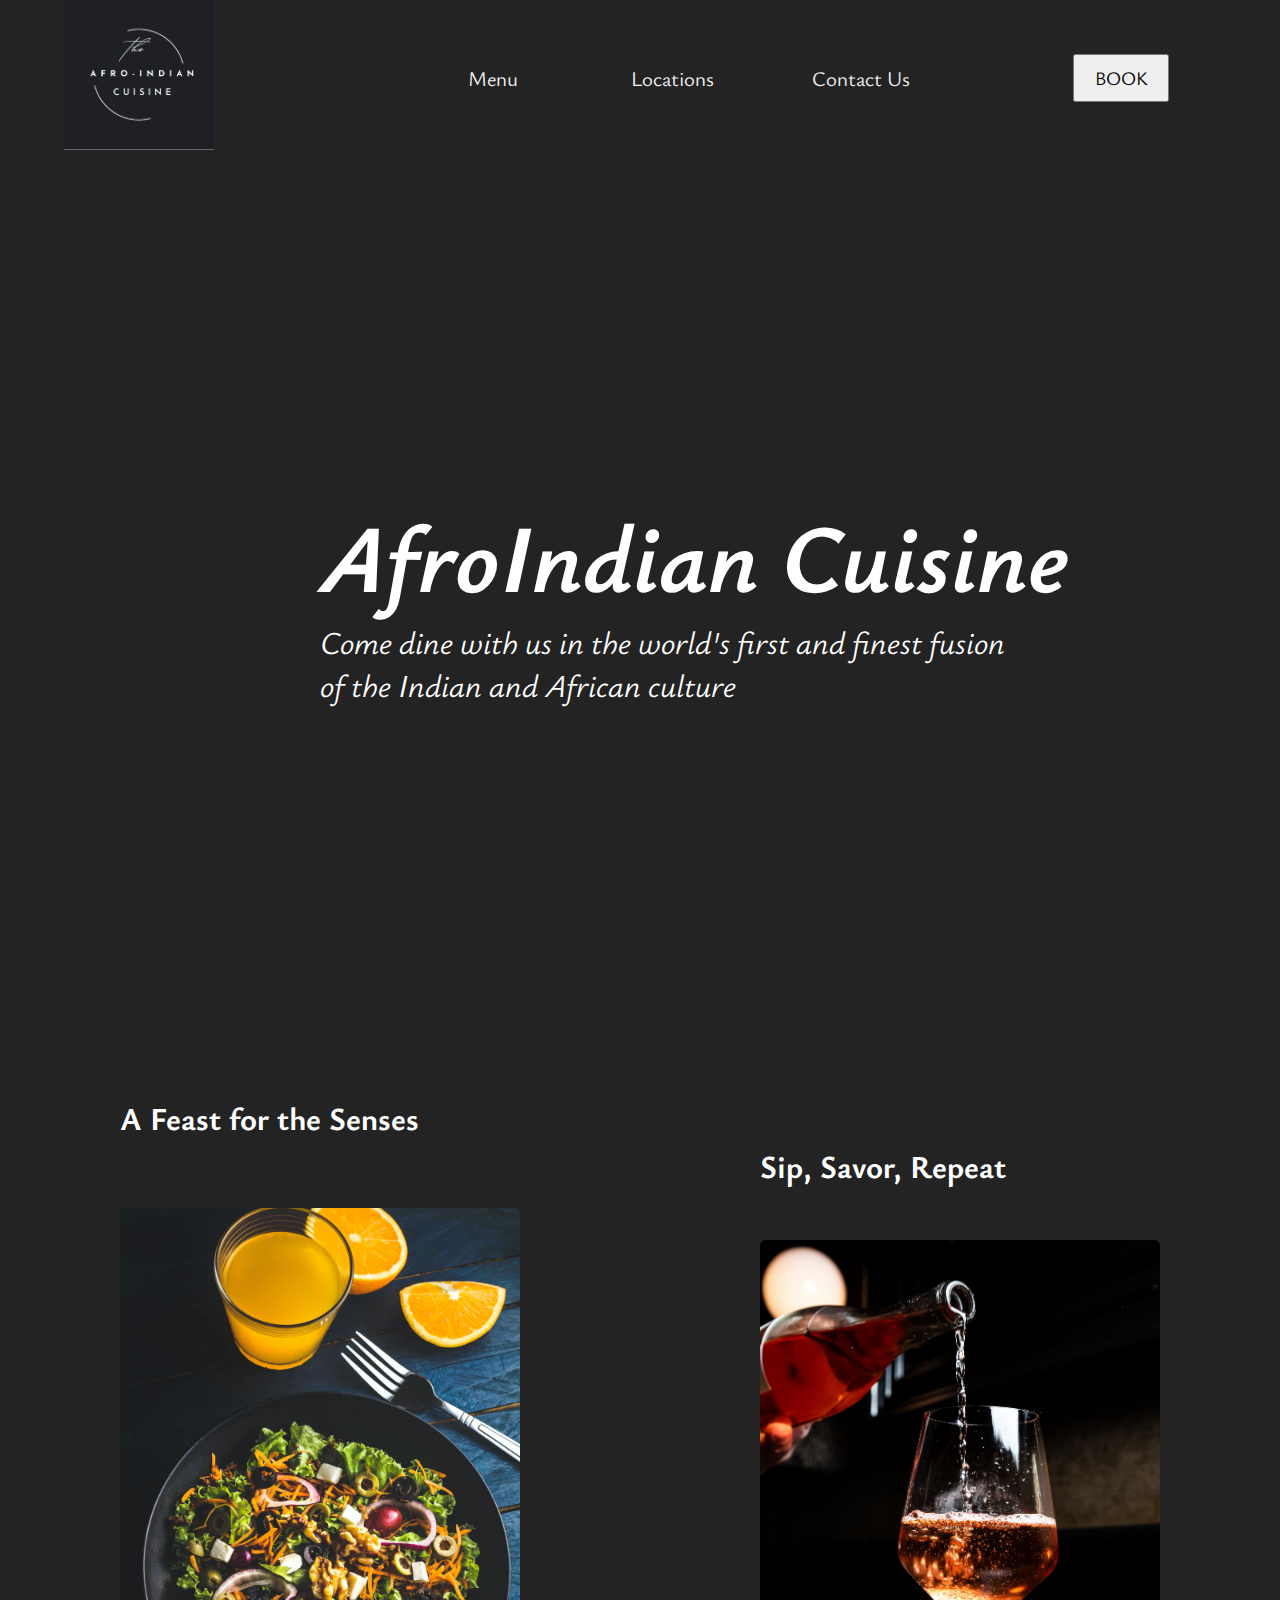
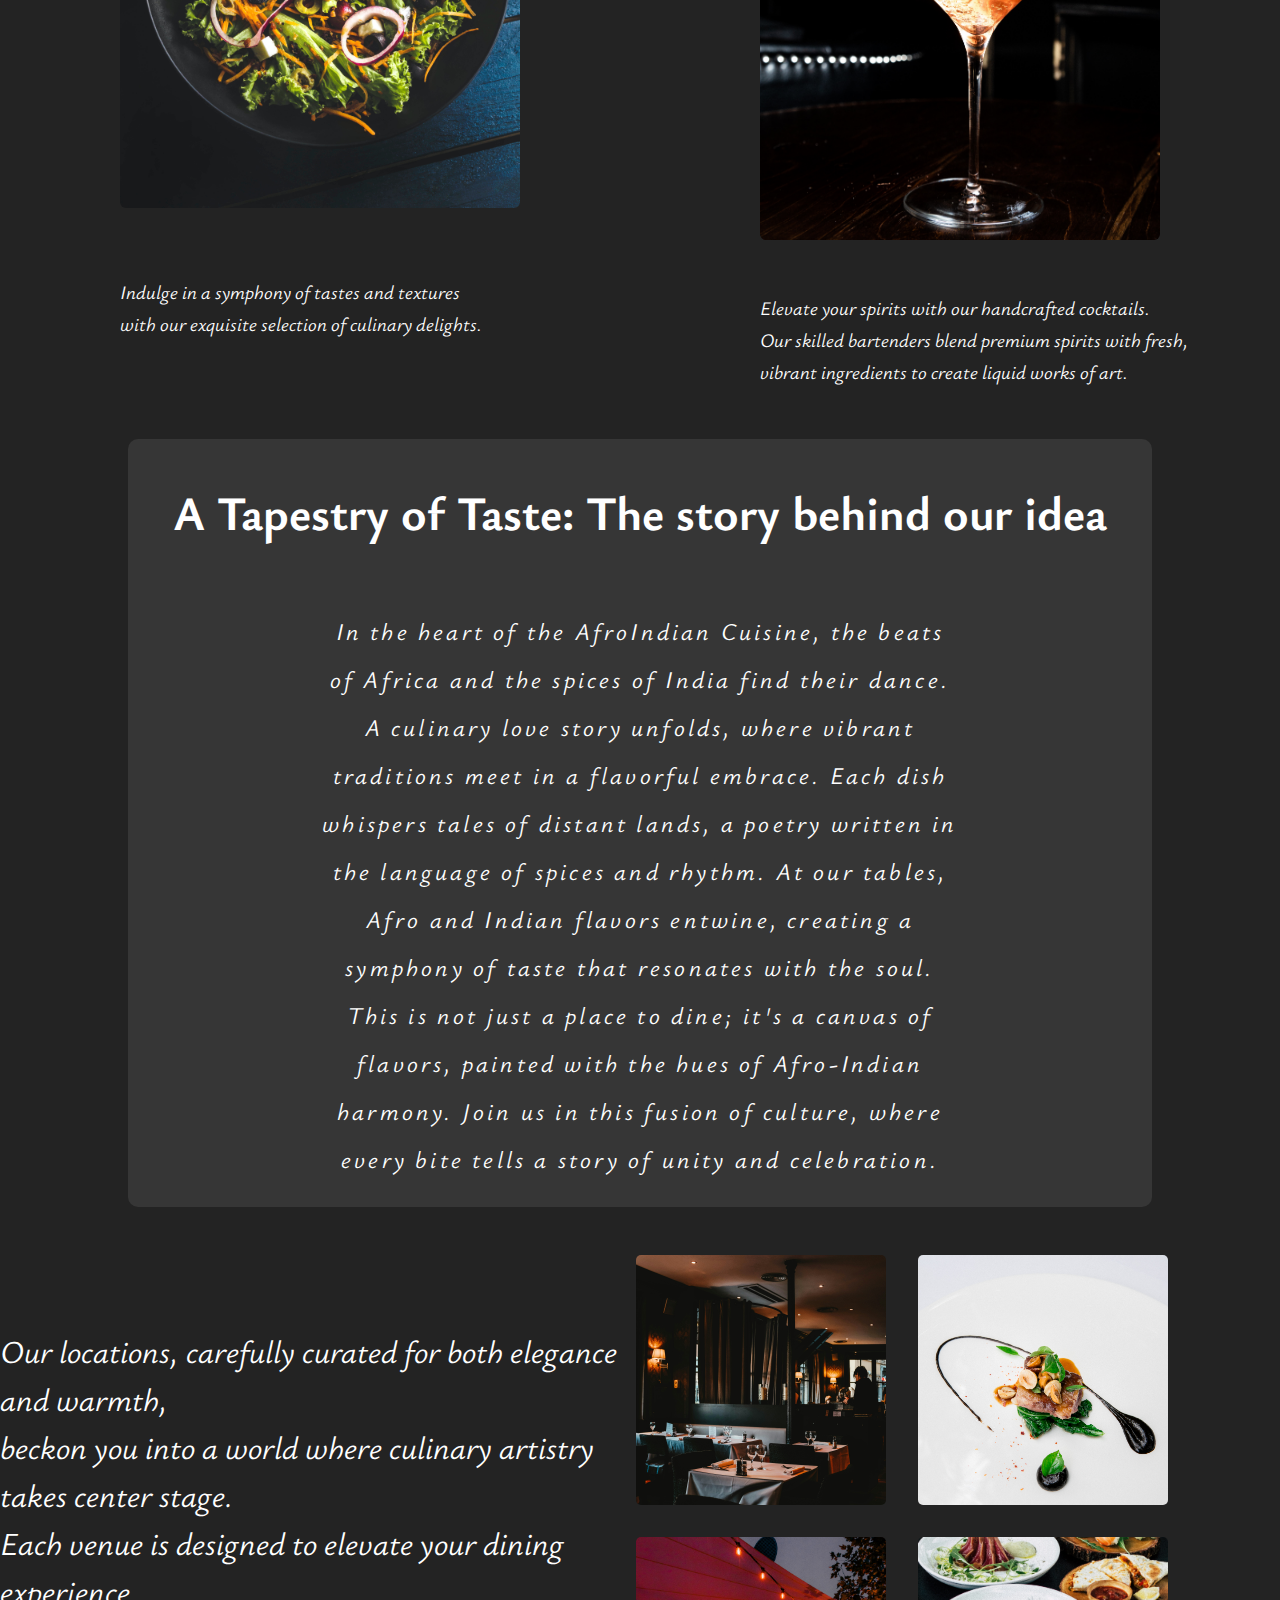
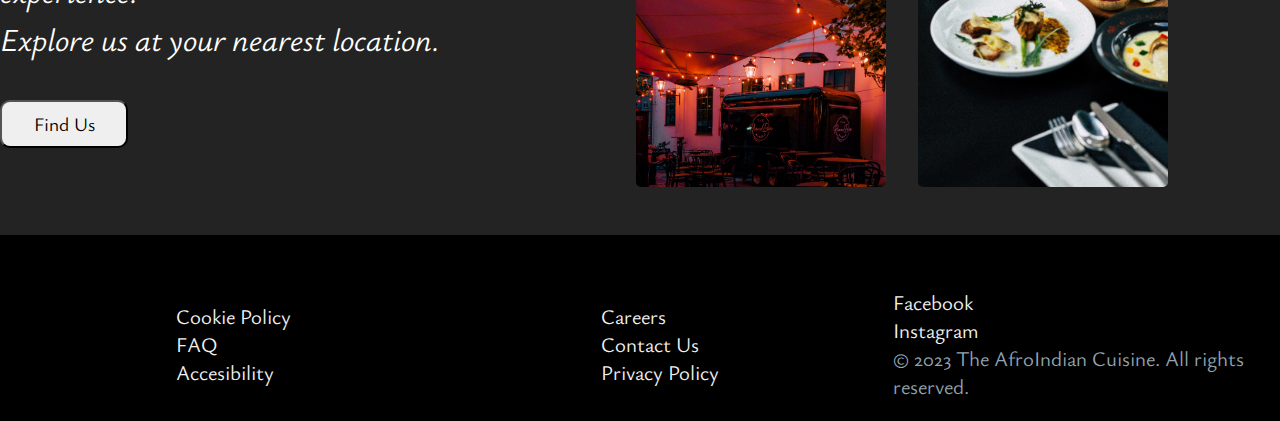
==== index.html @ 52539460 "resize spotlight & story" ====
<!DOCTYPE html>
<html lang="en">
<head>
    <meta charset="UTF-8">
    <meta name="viewport" content="width=device-width, initial-scale=1.0">
    <title>AfroIndian</title>
    <link rel="stylesheet" href="styles.css">
</head>
<body>
    <header>
        <div class="logoContainer">
            <img src="assets/logo.png" alt="logo" id="logo">
        </div>
        <div class="nav">
            <a href="">Menu</a>
            <a href="">Locations</a>
            <a href="">Contact Us</a>
        </div>
        <button id="book">BOOK</button>
    </header>
    <main>

        <div id="spotlight">
            <h1>AfroIndian Cuisine</h1>
            <p>Come dine with us in the world's first and finest fusion <span>of the Indian and African culture</span></p>
        
        </div>

        <div id="foodInfo">
            <div class="food">
                <h1>A Feast for the Senses</h1>
                <img src="/assets/food.jpg" alt="image of food" class="foodInfoImg">
                <p>Indulge in a symphony of tastes and textures 
                    <span>with our exquisite selection of culinary delights.</span></p>
            </div>
            <div class="drinks">
                <h1>Sip, Savor, Repeat</h1>
                <img src="assets/drink.jpg" alt="image of drink" class="foodInfoImg">
                <p>Elevate your spirits with our handcrafted cocktails. 
                   <span>Our skilled bartenders blend premium spirits with fresh, </span>
                   <span>vibrant ingredients to create liquid works of art.</span>
                </p>
            </div>
        </div>
        
        <div id="story">
            <h2>A Tapestry of Taste: The story behind our idea</h2>
            <p>In the heart of the AfroIndian Cuisine, the beats of Africa and the spices of India find their dance. 
                A culinary love story unfolds, where vibrant traditions meet in a flavorful embrace.
                Each dish whispers tales of distant lands, a poetry written in the language of spices and rhythm. 
                At our tables, Afro and Indian flavors entwine, creating a symphony of taste that resonates with the soul.
                This is not just a place to dine; it's a canvas of flavors, painted with the hues of Afro-Indian harmony.
                Join us in this fusion of culture, where every bite tells a story of unity and celebration.
            </p>
        </div>

        <div id="locationInfo">
           <div class="locationText">
                <p>
                Our locations, carefully curated for both elegance and warmth, 
               <span>beckon you into a world where culinary artistry takes center stage. </span> 
               <span> Each venue is designed to elevate your dining experience.</span>  
               <span>Explore us at your nearest location.</span>  
                </p>
                <button>Find Us</button>
           </div>
           <div class="locationImages">
                <img src="assets/adrien-olichon-ZgREXhl8ER0-unsplash.jpg" alt="">
                <img src="assets/delightin-dee-gVvSNWuw6kQ-unsplash.jpg" alt="">
                <img src="assets/marta-zwierzchoniewska-lx7S5QHvNkg-unsplash.jpg" alt="">
                <img src="assets/mgg-vitchakorn-DDn9I5V1ubE-unsplash.jpg" alt="">
            </div>
        </div>
    </main>
    <footer>
        <div class="footerLeft">
            <ul>
                <li><a href="#cookie">Cookie Policy</a></li>
                <li><a href="#faq">FAQ</a></li>
                <li><a href="#accessibility">Accesibility</a></li>
            </ul>
        </div>
        <div class="footerMiddle">
            <ul>
                <li><a href="#careers">Careers</a></li>
                <li><a href="#contact">Contact Us</a></li>
                <li><a href="#privacy">Privacy Policy</a></li>
                
            </ul>
        </div>
        <div class="footerRight">
            <ul>
                <li><a href="#facebook">Facebook</a></li>
                <li><a href="#instagram">Instagram</a></li>
                <li>&copy; 2023 The AfroIndian Cuisine. All rights reserved.</li>
            </ul>
        </div>
    </footer>
</body>
</html>
---- styles.css ----
/* fonts */
@import url('https://fonts.googleapis.com/css2?family=Ubuntu&display=swap');
@import url('https://fonts.googleapis.com/css2?family=Ysabeau&display=swap');

/* General CSS */

body{
    margin: 0;
    padding: 0;
    background-color: #232323;
    font-family: 'Ysabeau', sans-serif;
    color: white;
    display: grid;
}

a{
    text-decoration: none;
    font-family: 'Ysabeau', sans-serif;
    font-size: 1.3rem;
    color: #f2f2f2;
}
a:hover{
    text-decoration: underline;
    text-decoration-color: palevioletred;
    transition-duration: 1s;
}

button{
    font-family: 'Ysabeau', sans-serif;
    font-size: 1.2rem;
    cursor: pointer;
}

p>span{
    display: block;
}
li{
    list-style-type: none;
}
/* Header */

header{
    display: grid;
    grid-template-columns: 1fr 2fr 1fr ;
    gap: 5px;
}
.logoContainer{
    margin-left: 4rem;
}
#logo{
    max-width: 150px;
}
.nav{
    display: grid;
    grid-template-columns: 1fr 1fr 1fr;
    justify-items: flex-end;
    align-items: center;
    margin-right: 3rem;
}
#book{
    height: 3rem;
    width: 6rem;
    justify-self: center;
    align-self: center;
}

/* ---- Main ---- */

main{
    display: grid;
}

#spotlight{
    background-image: url(assets/Untitled\ design.png);
    margin: 1rem 10rem 1rem 10rem;
    border-radius: 15px;
    background-size: cover;
    background-position: center center;
    background-repeat: no repeat;
    color: white;
    display: grid;
    font-style: italic;
}
#spotlight>*{
    margin: 20rem 0 0 10rem;
    padding: 0;
    font-size: 6rem;
}
#spotlight>p{
    margin-top: 0;
    margin-bottom: 20rem;
    font-size: 2rem;
}

/* Food-Info Section */

#foodInfo{
    display: grid;
    grid-template-columns: 1fr 1fr;
    gap: 15rem;
}

.foodInfoImg{
    object-fit: cover;
    max-width: 25rem;
    border-radius: 6px;
}

.food>p,.drinks>p{
    line-height: 2rem;
    font-size: 1.2rem;
    font-style: italic;
}
.food{
    display: grid;
    justify-content: flex-end;
    margin-top: 2rem;
    
}

.drinks {
    display: grid;
    margin-top: 5rem;
    gap: 2rem;
}

/* Story Section */

#story{
    display: grid;
    justify-items: center;
    background-color: #363636;
    width: 80vw;
    place-self: center;
    border-radius: 10px;
    margin: 2rem 0 2rem 0;
}
#story>h2{
    font-size: 3rem;
}
#story>p{
    font-size: 1.5rem;
    line-height: 3rem;
    text-align: center;
    padding: 0 12rem 0 12rem;
    letter-spacing: 0.2rem;
    font-style: italic;
}

/* Location Info */

#locationInfo{
    display: grid;
    grid-template-columns: 3fr 1fr;
    justify-items: center;
    align-items: center;
    gap: 1rem;
    font-style: italic;
    padding: 1rem 0 3rem 0;
}

.locationText{
    font-size: 2rem;
    line-height: 3rem;
}

.locationText>button{
    height: 3rem;
    width: 8rem;
    border-radius: 10px;
}

.locationImages{
    display: grid;
    grid-template-columns: 1fr 1fr;
    grid-template-rows: 1fr 1fr;
    gap: 2rem;
    padding-right: 7rem;

}
.locationImages>img{
    object-fit: cover;
    width: 250px;
    height: 250px;
    border-radius: 5px;
}
/* Footer */

footer{
    display: grid;
    grid-template-columns: 1fr 1fr 1fr;
    align-items: center;
    justify-items: center;
    background-color: black;
    padding-top: 2rem;
    font-size: 1.3rem;
    color: #92A4B1;
}
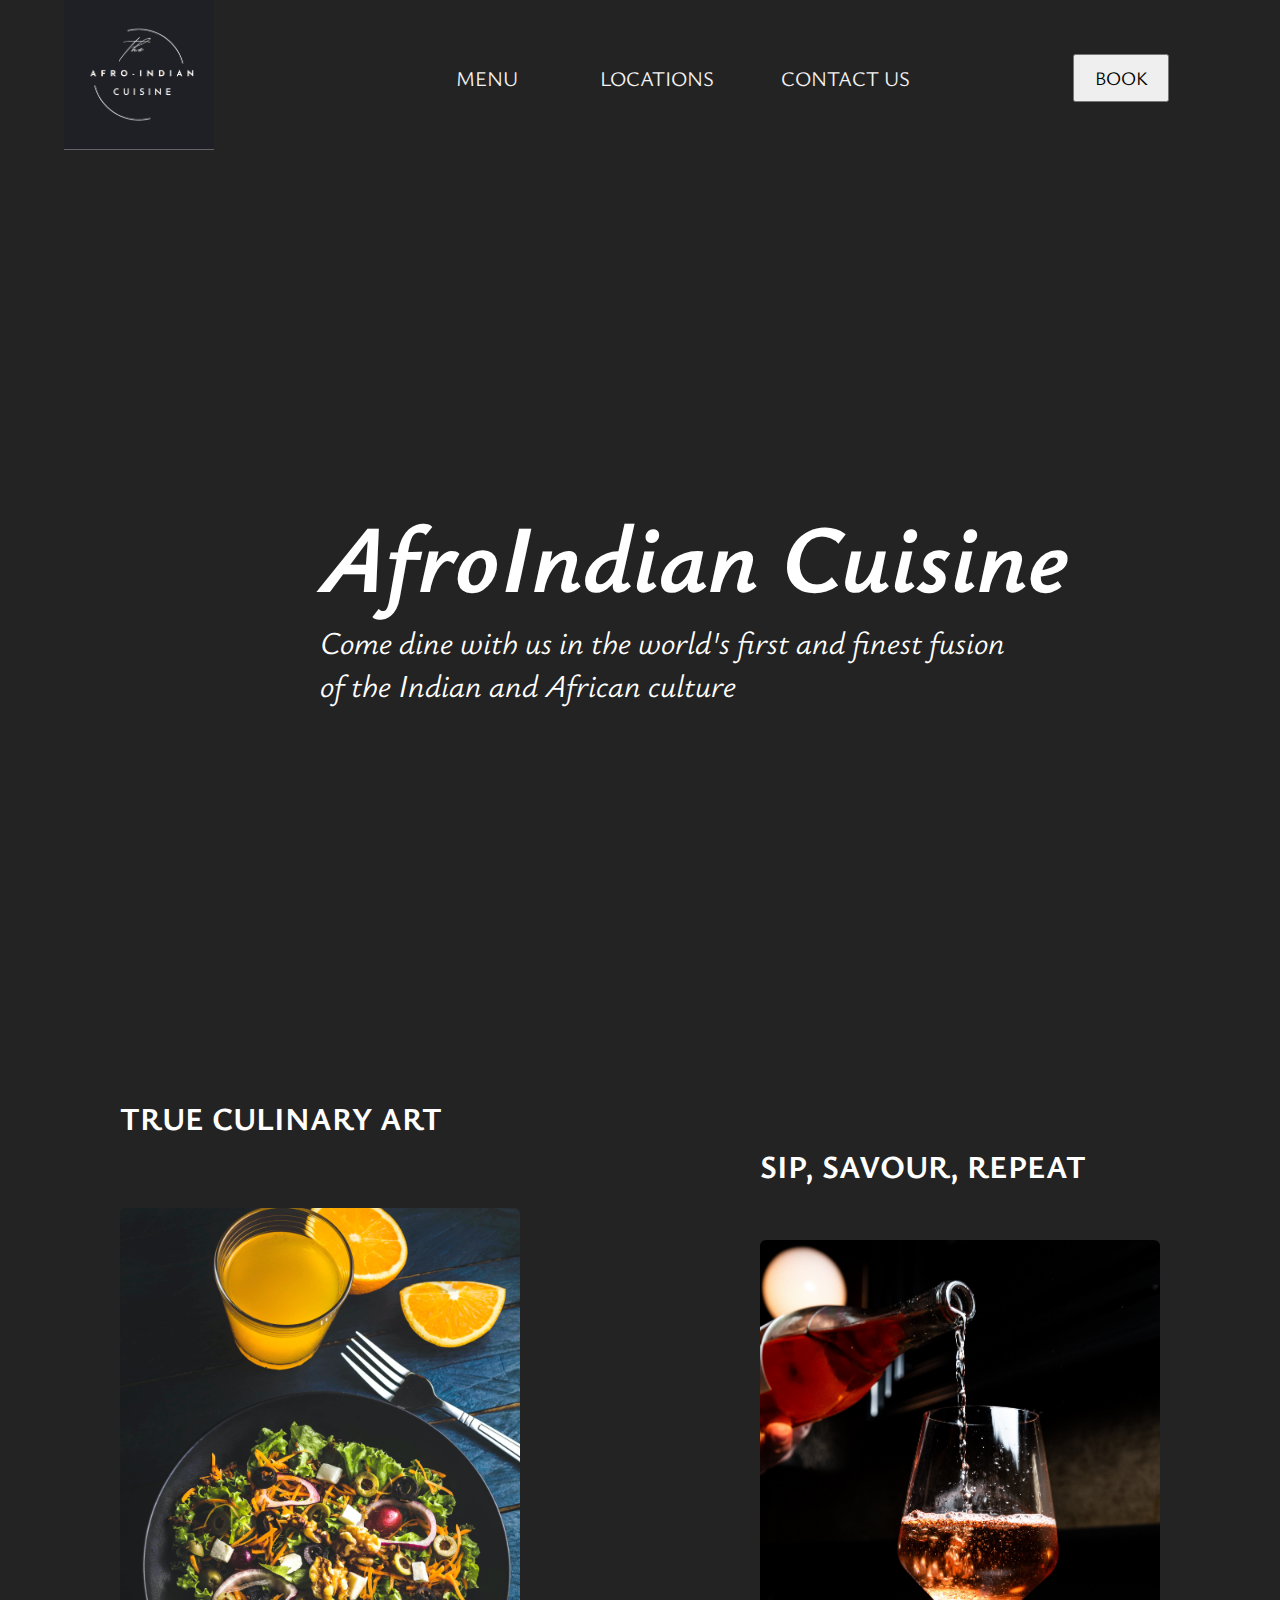
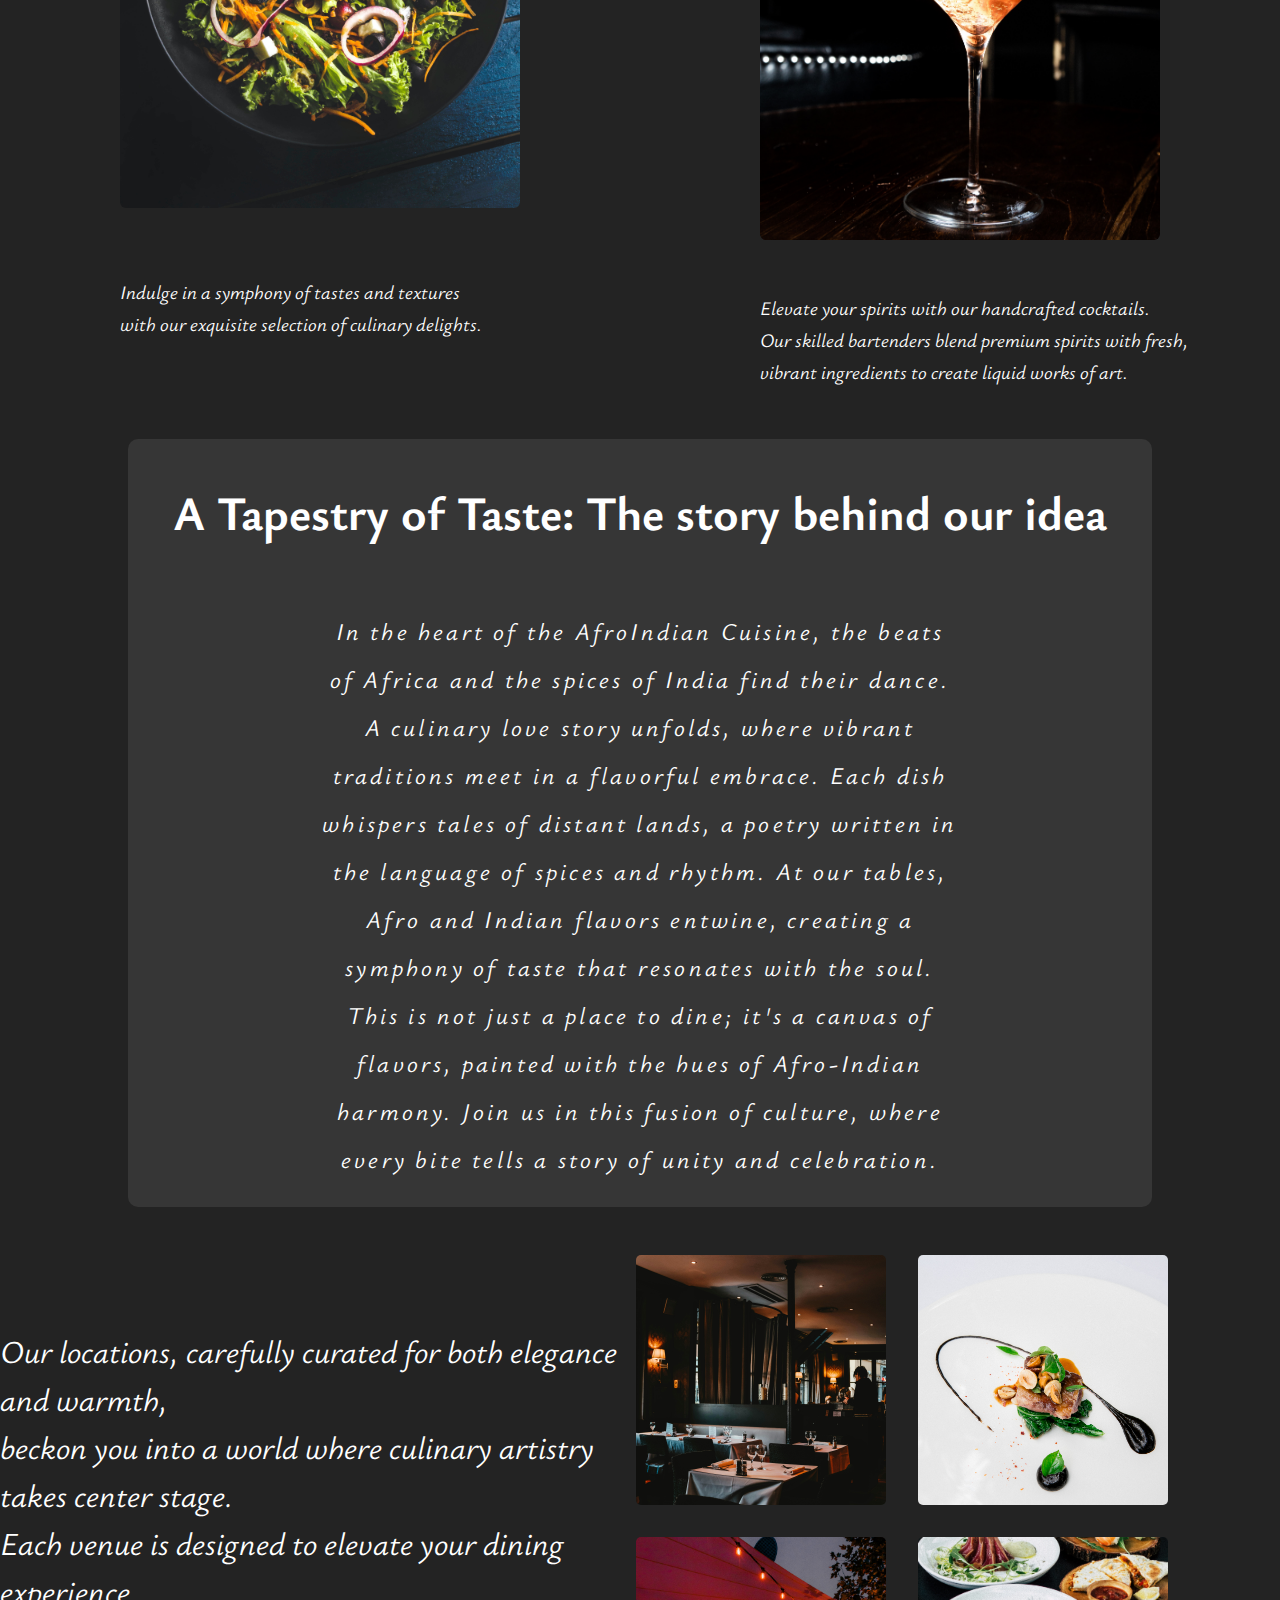
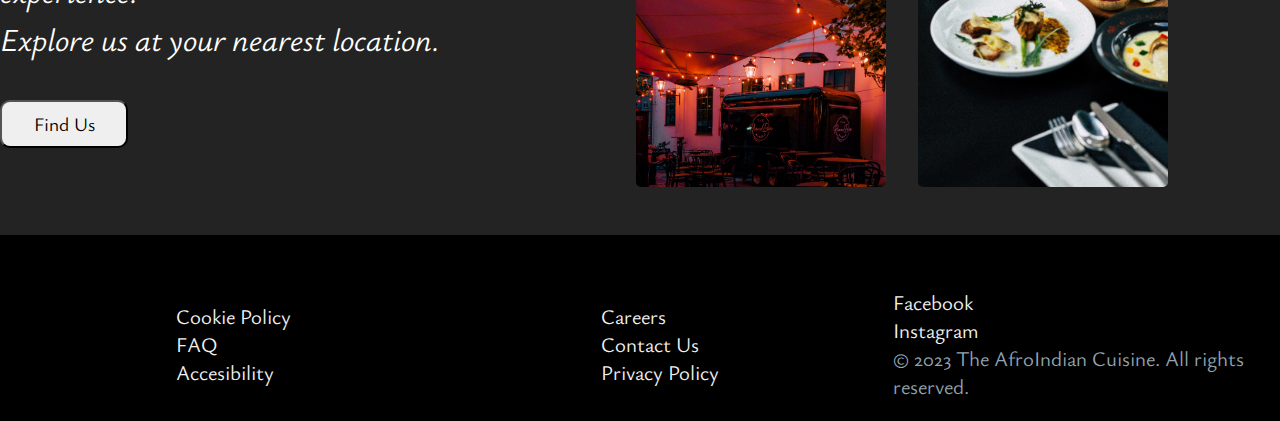
==== commit 1cff172d: "add hover effects on btn" ====
--- a/index.html
+++ b/index.html
@@ -5,6 +5,7 @@
     <meta name="viewport" content="width=device-width, initial-scale=1.0">
     <title>AfroIndian</title>
     <link rel="stylesheet" href="styles.css">
+    <script src="main.js" defer></script>
 </head>
 <body>
     <header>
@@ -12,9 +13,9 @@
             <img src="assets/logo.png" alt="logo" id="logo">
         </div>
         <div class="nav">
-            <a href="">Menu</a>
-            <a href="">Locations</a>
-            <a href="">Contact Us</a>
+            <a href="">MENU</a>
+            <a href="">LOCATIONS</a>
+            <a href="">CONTACT US</a>
         </div>
         <button id="book">BOOK</button>
     </header>
@@ -28,13 +29,13 @@
 
         <div id="foodInfo">
             <div class="food">
-                <h1>A Feast for the Senses</h1>
+                <h1>TRUE CULINARY ART</h1>
                 <img src="/assets/food.jpg" alt="image of food" class="foodInfoImg">
                 <p>Indulge in a symphony of tastes and textures 
                     <span>with our exquisite selection of culinary delights.</span></p>
             </div>
             <div class="drinks">
-                <h1>Sip, Savor, Repeat</h1>
+                <h1>SIP, SAVOUR, REPEAT</h1>
                 <img src="assets/drink.jpg" alt="image of drink" class="foodInfoImg">
                 <p>Elevate your spirits with our handcrafted cocktails. 
                    <span>Our skilled bartenders blend premium spirits with fresh, </span>
--- a/styles.css
+++ b/styles.css
@@ -1,5 +1,4 @@
 /* fonts */
-@import url('https://fonts.googleapis.com/css2?family=Ubuntu&display=swap');
 @import url('https://fonts.googleapis.com/css2?family=Ysabeau&display=swap');
 
 /* General CSS */
@@ -30,13 +29,18 @@
     font-size: 1.2rem;
     cursor: pointer;
 }
-
+button:hover{
+    background-color: #232323;
+    color: white;
+    transition: 400ms;
+}
 p>span{
     display: block;
 }
 li{
     list-style-type: none;
 }
+
 /* Header */
 
 header{
@@ -80,6 +84,7 @@
     color: white;
     display: grid;
     font-style: italic;
+    
 }
 #spotlight>*{
     margin: 20rem 0 0 10rem;
@@ -157,6 +162,7 @@
     gap: 1rem;
     font-style: italic;
     padding: 1rem 0 3rem 0;
+    
 }
 
 .locationText{
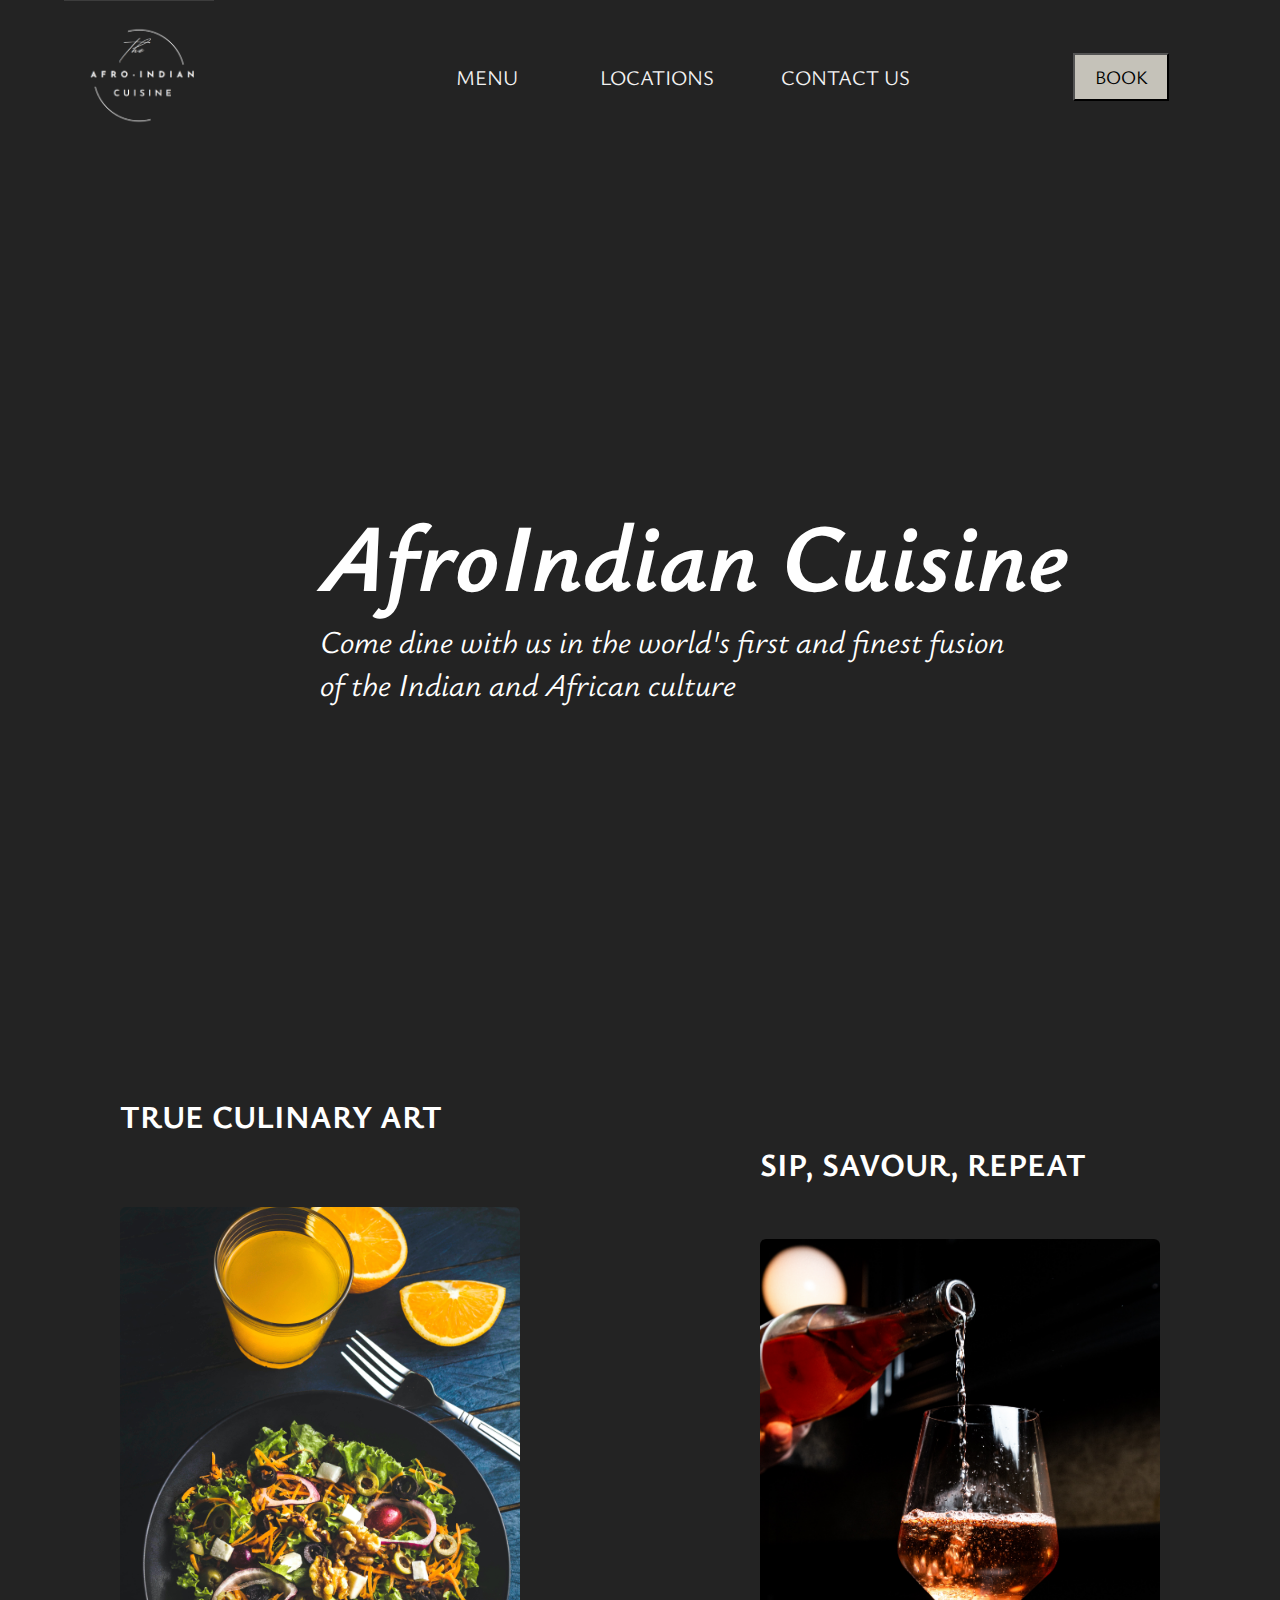
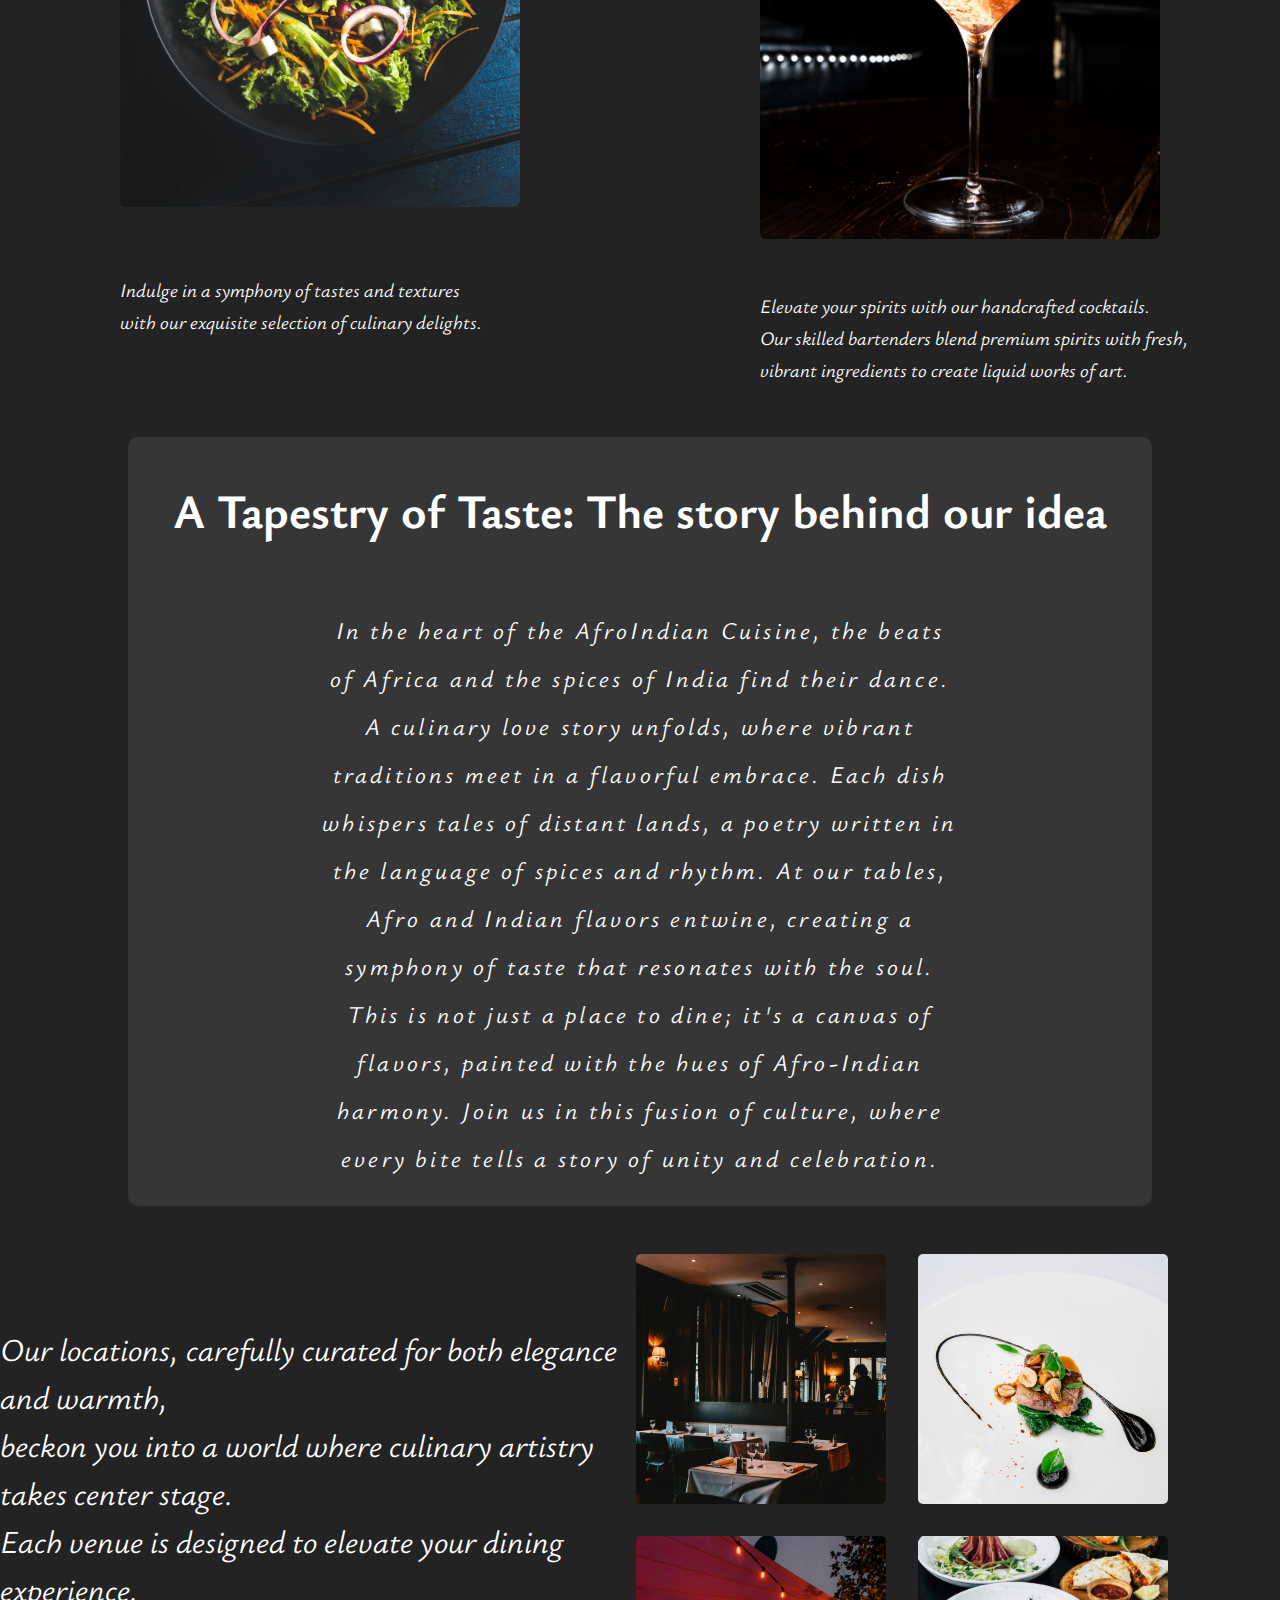
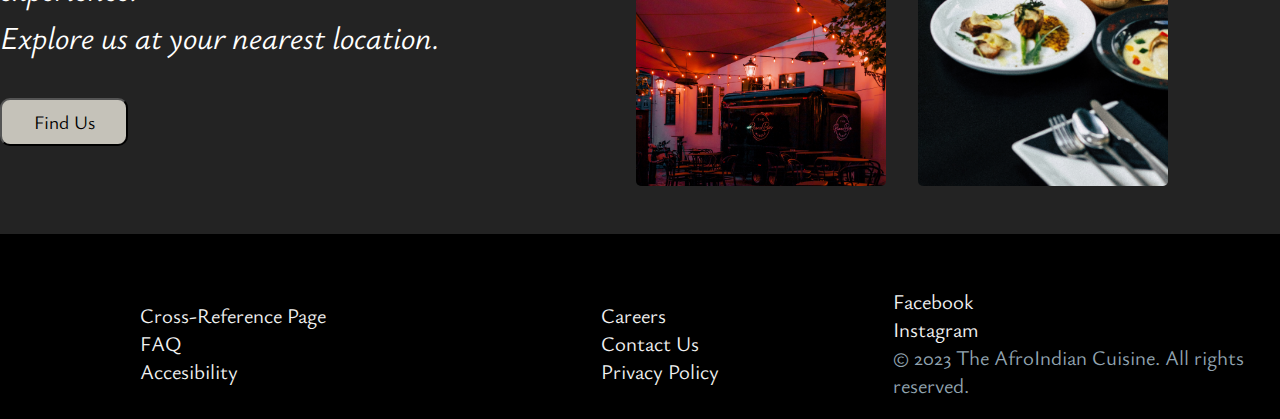
==== commit 498e2b98: "add header & footer to all pages" ====
--- a/index.html
+++ b/index.html
@@ -13,9 +13,9 @@
             <img src="assets/logo.png" alt="logo" id="logo">
         </div>
         <div class="nav">
-            <a href="">MENU</a>
-            <a href="">LOCATIONS</a>
-            <a href="">CONTACT US</a>
+            <a href="menu.html">MENU</a>
+            <a href="location.html">LOCATIONS</a>
+            <a href="contact.html">CONTACT US</a>
         </div>
         <button id="book">BOOK</button>
     </header>
@@ -76,7 +76,7 @@
     <footer>
         <div class="footerLeft">
             <ul>
-                <li><a href="#cookie">Cookie Policy</a></li>
+                <li><a href="#cookie">Cross-Reference Page</a></li>
                 <li><a href="#faq">FAQ</a></li>
                 <li><a href="#accessibility">Accesibility</a></li>
             </ul>
--- a/styles.css
+++ b/styles.css
@@ -28,6 +28,7 @@
     font-family: 'Ysabeau', sans-serif;
     font-size: 1.2rem;
     cursor: pointer;
+    background-color: rgba(197, 194, 185, 1);
 }
 button:hover{
     background-color: #232323;
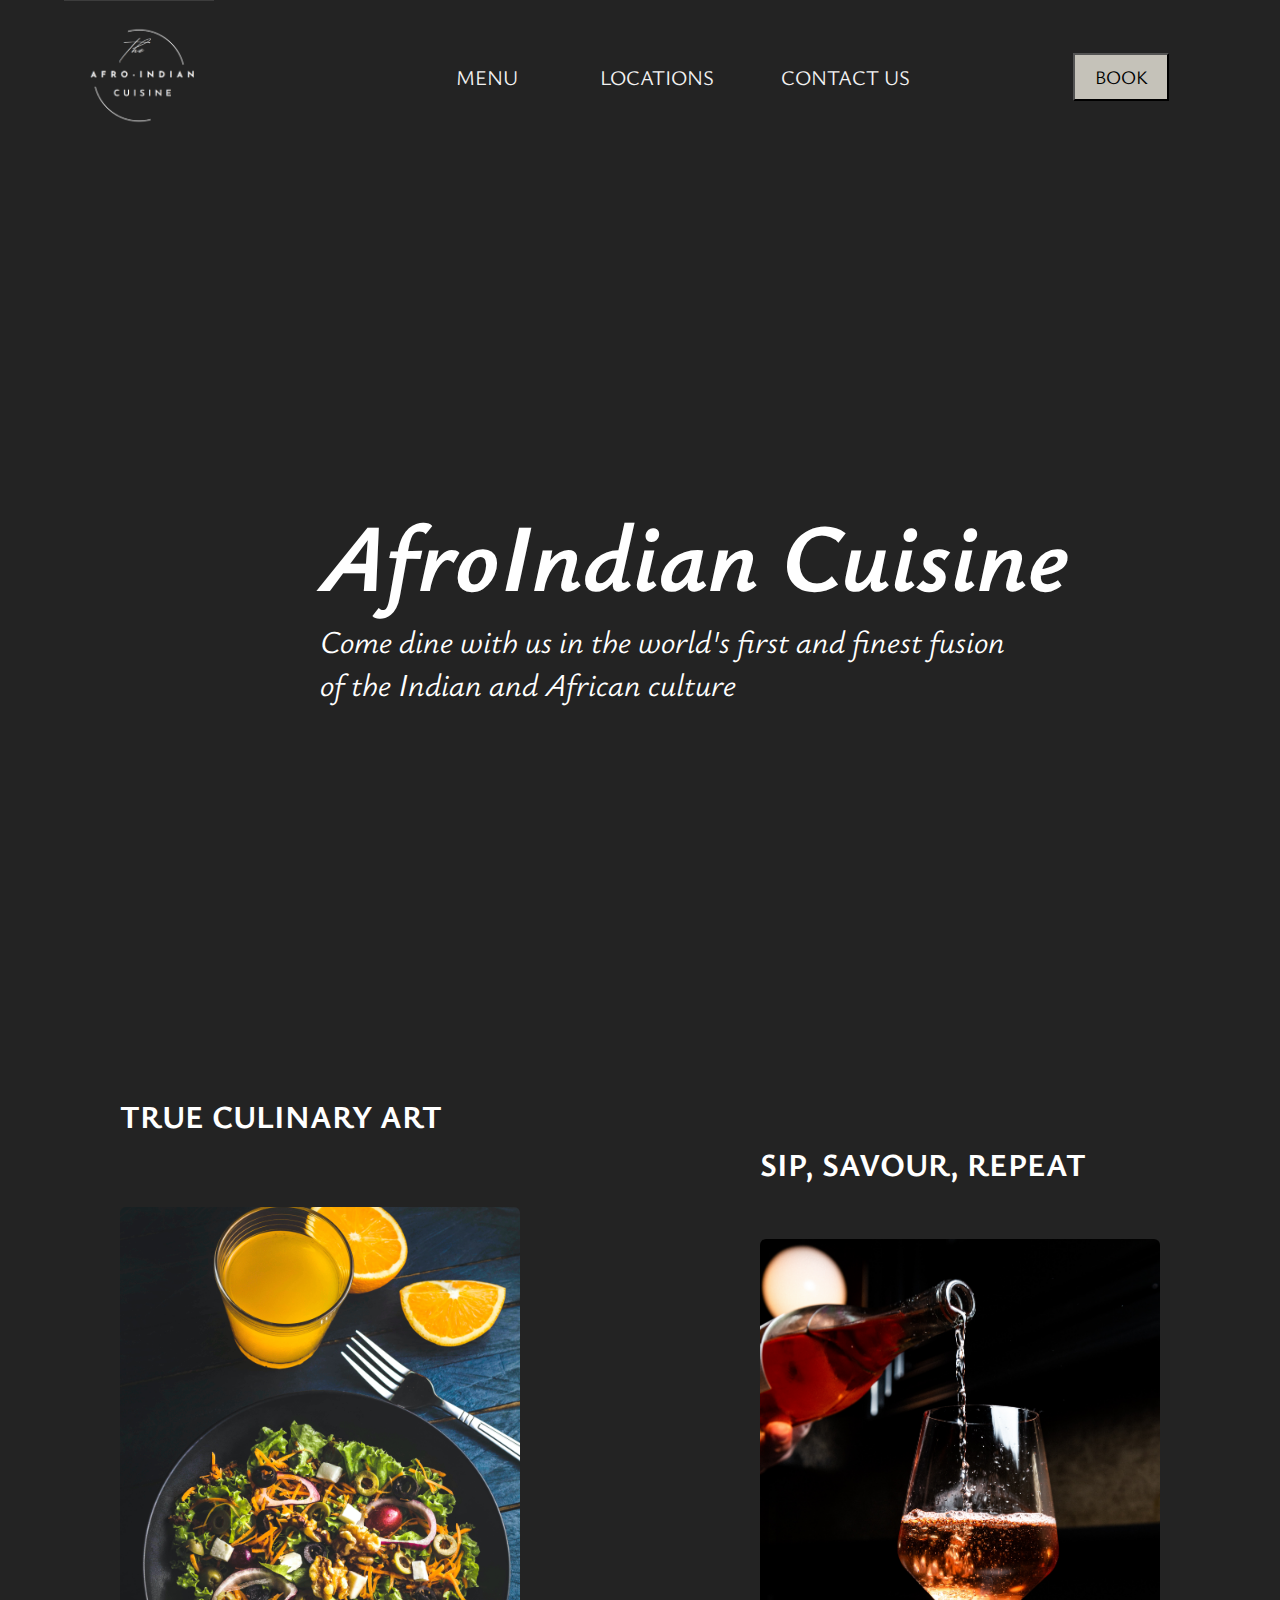
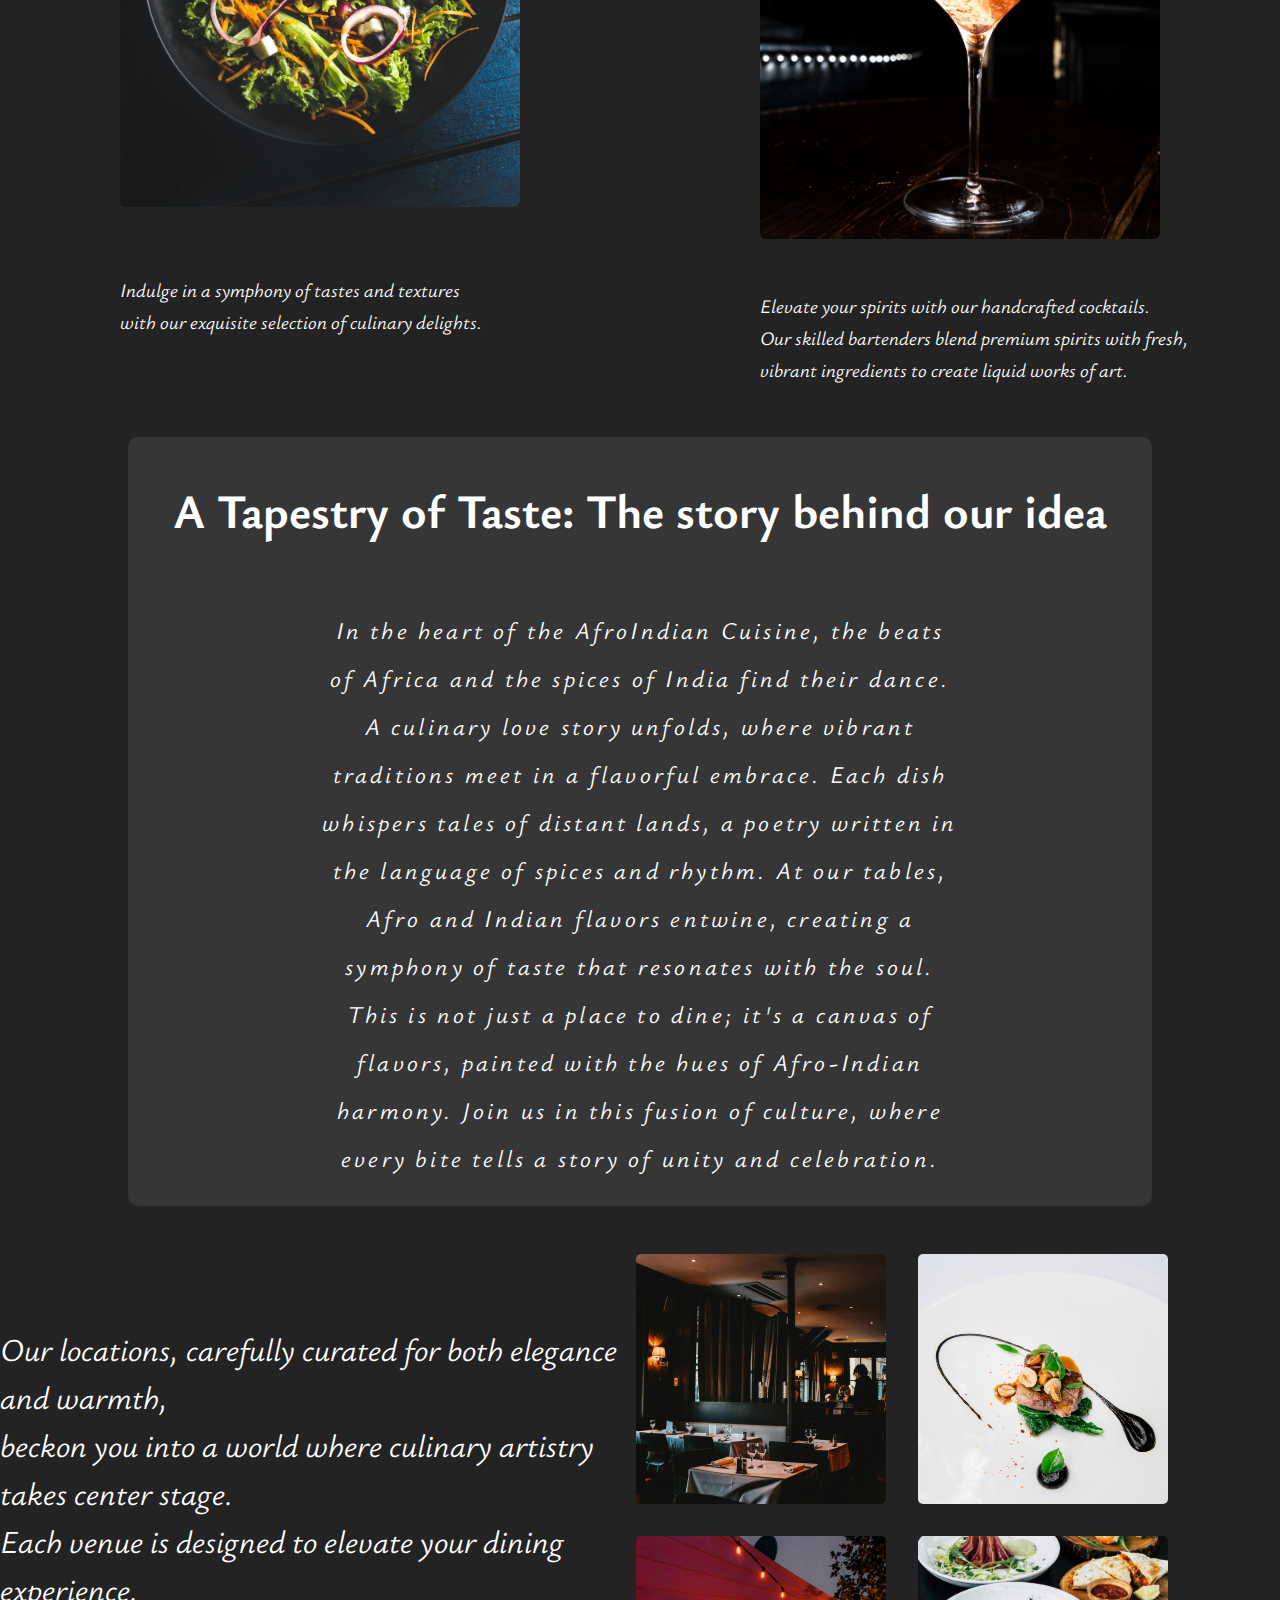
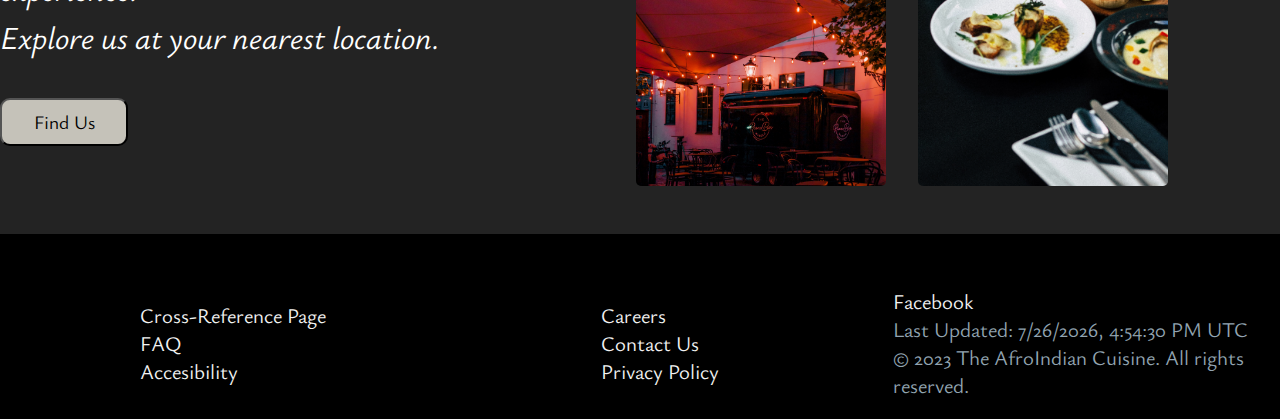
==== commit c0c8fd0d: "add lastUpdated feature on every webpage" ====
--- a/index.html
+++ b/index.html
@@ -1,101 +1,133 @@
 <!DOCTYPE html>
 <html lang="en">
-<head>
-    <meta charset="UTF-8">
-    <meta name="viewport" content="width=device-width, initial-scale=1.0">
+  <head>
+    <meta charset="UTF-8" />
+    <meta name="viewport" content="width=device-width, initial-scale=1.0" />
     <title>AfroIndian</title>
-    <link rel="stylesheet" href="styles.css">
+    <link rel="stylesheet" href="styles.css" />
     <script src="main.js" defer></script>
-</head>
-<body>
+  </head>
+  <body>
     <header>
-        <div class="logoContainer">
-            <img src="assets/logo.png" alt="logo" id="logo">
-        </div>
-        <div class="nav">
-            <a href="menu.html">MENU</a>
-            <a href="location.html">LOCATIONS</a>
-            <a href="contact.html">CONTACT US</a>
-        </div>
-        <button id="book">BOOK</button>
+      <div class="logoContainer">
+        <img src="assets/logo.png" alt="logo" id="logo" onclick="location.href = 'index.html'"/>
+      </div>
+      <div class="nav">
+        <a href="menu.html">MENU</a>
+        <a href="location.html">LOCATIONS</a>
+        <a href="contact.html">CONTACT US</a>
+      </div>
+      <button id="book" onclick="location.href='reservation.html';">
+        BOOK
+      </button>
     </header>
     <main>
+      <div id="spotlight">
+        <h1>AfroIndian Cuisine</h1>
+        <p>
+          Come dine with us in the world's first and finest fusion
+          <span>of the Indian and African culture</span>
+        </p>
+      </div>
 
-        <div id="spotlight">
-            <h1>AfroIndian Cuisine</h1>
-            <p>Come dine with us in the world's first and finest fusion <span>of the Indian and African culture</span></p>
-        
+      <div id="foodInfo">
+        <div class="food">
+          <h1>TRUE CULINARY ART</h1>
+          <img src="assets/food.jpg" alt="image of food" class="foodInfoImg" />
+          <p>
+            Indulge in a symphony of tastes and textures
+            <span>with our exquisite selection of culinary delights.</span>
+          </p>
         </div>
+        <div class="drinks">
+          <h1>SIP, SAVOUR, REPEAT</h1>
+          <img
+            src="assets/drink.jpg"
+            alt="image of drink"
+            class="foodInfoImg"
+          />
+          <p>
+            Elevate your spirits with our handcrafted cocktails.
+            <span
+              >Our skilled bartenders blend premium spirits with fresh,
+            </span>
+            <span>vibrant ingredients to create liquid works of art.</span>
+          </p>
+        </div>
+      </div>
 
-        <div id="foodInfo">
-            <div class="food">
-                <h1>TRUE CULINARY ART</h1>
-                <img src="/assets/food.jpg" alt="image of food" class="foodInfoImg">
-                <p>Indulge in a symphony of tastes and textures 
-                    <span>with our exquisite selection of culinary delights.</span></p>
-            </div>
-            <div class="drinks">
-                <h1>SIP, SAVOUR, REPEAT</h1>
-                <img src="assets/drink.jpg" alt="image of drink" class="foodInfoImg">
-                <p>Elevate your spirits with our handcrafted cocktails. 
-                   <span>Our skilled bartenders blend premium spirits with fresh, </span>
-                   <span>vibrant ingredients to create liquid works of art.</span>
-                </p>
-            </div>
+      <div id="story">
+        <h2>A Tapestry of Taste: The story behind our idea</h2>
+        <p>
+          In the heart of the AfroIndian Cuisine, the beats of Africa and the
+          spices of India find their dance. A culinary love story unfolds, where
+          vibrant traditions meet in a flavorful embrace. Each dish whispers
+          tales of distant lands, a poetry written in the language of spices and
+          rhythm. At our tables, Afro and Indian flavors entwine, creating a
+          symphony of taste that resonates with the soul. This is not just a
+          place to dine; it's a canvas of flavors, painted with the hues of
+          Afro-Indian harmony. Join us in this fusion of culture, where every
+          bite tells a story of unity and celebration.
+        </p>
+      </div>
+
+      <div id="locationInfo">
+        <div class="locationText">
+          <p>
+            Our locations, carefully curated for both elegance and warmth,
+            <span
+              >beckon you into a world where culinary artistry takes center
+              stage.
+            </span>
+            <span>
+              Each venue is designed to elevate your dining experience.</span
+            >
+            <span>Explore us at your nearest location.</span>
+          </p>
+          <button onclick="location.href = 'location.html'">Find Us</button>
         </div>
-        
-        <div id="story">
-            <h2>A Tapestry of Taste: The story behind our idea</h2>
-            <p>In the heart of the AfroIndian Cuisine, the beats of Africa and the spices of India find their dance. 
-                A culinary love story unfolds, where vibrant traditions meet in a flavorful embrace.
-                Each dish whispers tales of distant lands, a poetry written in the language of spices and rhythm. 
-                At our tables, Afro and Indian flavors entwine, creating a symphony of taste that resonates with the soul.
-                This is not just a place to dine; it's a canvas of flavors, painted with the hues of Afro-Indian harmony.
-                Join us in this fusion of culture, where every bite tells a story of unity and celebration.
-            </p>
+        <div class="locationImages">
+          <img
+            src="assets/adrien-olichon-ZgREXhl8ER0-unsplash.jpg"
+            alt="location image 1"
+          />
+          <img
+            src="assets/delightin-dee-gVvSNWuw6kQ-unsplash.jpg"
+            alt="location image 2"
+          />
+          <img
+            src="assets/marta-zwierzchoniewska-lx7S5QHvNkg-unsplash.jpg"
+            alt="location image 3"
+          />
+          <img
+            src="assets/mgg-vitchakorn-DDn9I5V1ubE-unsplash.jpg"
+            alt="location image 4"
+          />
         </div>
-
-        <div id="locationInfo">
-           <div class="locationText">
-                <p>
-                Our locations, carefully curated for both elegance and warmth, 
-               <span>beckon you into a world where culinary artistry takes center stage. </span> 
-               <span> Each venue is designed to elevate your dining experience.</span>  
-               <span>Explore us at your nearest location.</span>  
-                </p>
-                <button>Find Us</button>
-           </div>
-           <div class="locationImages">
-                <img src="assets/adrien-olichon-ZgREXhl8ER0-unsplash.jpg" alt="">
-                <img src="assets/delightin-dee-gVvSNWuw6kQ-unsplash.jpg" alt="">
-                <img src="assets/marta-zwierzchoniewska-lx7S5QHvNkg-unsplash.jpg" alt="">
-                <img src="assets/mgg-vitchakorn-DDn9I5V1ubE-unsplash.jpg" alt="">
-            </div>
-        </div>
+      </div>
     </main>
     <footer>
-        <div class="footerLeft">
-            <ul>
-                <li><a href="#cookie">Cross-Reference Page</a></li>
-                <li><a href="#faq">FAQ</a></li>
-                <li><a href="#accessibility">Accesibility</a></li>
-            </ul>
-        </div>
-        <div class="footerMiddle">
-            <ul>
-                <li><a href="#careers">Careers</a></li>
-                <li><a href="#contact">Contact Us</a></li>
-                <li><a href="#privacy">Privacy Policy</a></li>
-                
-            </ul>
-        </div>
-        <div class="footerRight">
-            <ul>
-                <li><a href="#facebook">Facebook</a></li>
-                <li><a href="#instagram">Instagram</a></li>
-                <li>&copy; 2023 The AfroIndian Cuisine. All rights reserved.</li>
-            </ul>
-        </div>
+      <div class="footerLeft">
+        <ul>
+          <li><a href="crossreference.html">Cross-Reference Page</a></li>
+          <li><a href="#faq">FAQ</a></li>
+          <li><a href="#accessibility">Accesibility</a></li>
+        </ul>
+      </div>
+      <div class="footerMiddle">
+        <ul>
+          <li><a href="#careers">Careers</a></li>
+          <li><a href="#contact">Contact Us</a></li>
+          <li><a href="#privacy">Privacy Policy</a></li>
+        </ul>
+      </div>
+      <div class="footerRight">
+        <ul>
+          <li><a href="#facebook">Facebook</a></li>
+          <li id="lastUpdated"></li>
+          <li>&copy; 2023 The AfroIndian Cuisine. All rights reserved.</li>
+        </ul>
+      </div>
     </footer>
-</body>
-</html>+  </body>
+</html>
--- a/styles.css
+++ b/styles.css
@@ -1,206 +1,222 @@
 /* fonts */
-@import url('https://fonts.googleapis.com/css2?family=Ysabeau&display=swap');
+@import url("https://fonts.googleapis.com/css2?family=Ysabeau&display=swap");
 
 /* General CSS */
 
-body{
-    margin: 0;
-    padding: 0;
-    background-color: #232323;
-    font-family: 'Ysabeau', sans-serif;
-    color: white;
-    display: grid;
-}
-
-a{
-    text-decoration: none;
-    font-family: 'Ysabeau', sans-serif;
-    font-size: 1.3rem;
-    color: #f2f2f2;
-}
-a:hover{
-    text-decoration: underline;
-    text-decoration-color: palevioletred;
-    transition-duration: 1s;
-}
-
-button{
-    font-family: 'Ysabeau', sans-serif;
-    font-size: 1.2rem;
-    cursor: pointer;
-    background-color: rgba(197, 194, 185, 1);
-}
-button:hover{
-    background-color: #232323;
-    color: white;
-    transition: 400ms;
-}
-p>span{
-    display: block;
-}
-li{
-    list-style-type: none;
+body {
+  margin: 0;
+  padding: 0;
+  background-color: #232323;
+  font-family: "Ysabeau", sans-serif;
+  color: white;
+  display: grid;
+}
+
+a {
+  text-decoration: none;
+  font-family: "Ysabeau", sans-serif;
+  font-size: 1.3rem;
+  color: #f2f2f2;
+}
+a:hover {
+  text-decoration: underline;
+  text-decoration-color: palevioletred;
+  transition-duration: 1s;
+}
+
+button {
+  font-family: "Ysabeau", sans-serif;
+  font-size: 1.2rem;
+  cursor: pointer;
+  background-color: rgba(197, 194, 185, 1);
+}
+button:hover {
+  background-color: #232323;
+  color: white;
+  transition: 400ms;
+}
+p > span {
+  display: block;
+}
+li {
+  list-style-type: none;
 }
 
 /* Header */
 
-header{
-    display: grid;
-    grid-template-columns: 1fr 2fr 1fr ;
-    gap: 5px;
-}
-.logoContainer{
-    margin-left: 4rem;
-}
-#logo{
-    max-width: 150px;
-}
-.nav{
-    display: grid;
-    grid-template-columns: 1fr 1fr 1fr;
-    justify-items: flex-end;
-    align-items: center;
-    margin-right: 3rem;
-}
-#book{
-    height: 3rem;
-    width: 6rem;
-    justify-self: center;
-    align-self: center;
+header {
+  display: grid;
+  grid-template-columns: 1fr 2fr 1fr;
+  gap: 5px;
+}
+.logoContainer {
+  margin-left: 4rem;
+}
+#logo {
+  max-width: 150px;
+  cursor: pointer;
+}
+.nav {
+  display: grid;
+  grid-template-columns: 1fr 1fr 1fr;
+  justify-items: flex-end;
+  align-items: center;
+  margin-right: 3rem;
+}
+#book {
+  height: 3rem;
+  width: 6rem;
+  justify-self: center;
+  align-self: center;
 }
 
 /* ---- Main ---- */
 
-main{
-    display: grid;
-}
-
-#spotlight{
-    background-image: url(assets/Untitled\ design.png);
-    margin: 1rem 10rem 1rem 10rem;
-    border-radius: 15px;
-    background-size: cover;
-    background-position: center center;
-    background-repeat: no repeat;
-    color: white;
-    display: grid;
-    font-style: italic;
-    
-}
-#spotlight>*{
-    margin: 20rem 0 0 10rem;
-    padding: 0;
-    font-size: 6rem;
-}
-#spotlight>p{
-    margin-top: 0;
-    margin-bottom: 20rem;
-    font-size: 2rem;
+main {
+  display: grid;
+}
+
+#spotlight {
+  background-image: url(assets/Untitled\ design.png);
+  margin: 1rem 10rem 1rem 10rem;
+  border-radius: 15px;
+  background-size: cover;
+  background-position: center center;
+  background-repeat: no repeat;
+  color: white;
+  display: grid;
+  font-style: italic;
+}
+#spotlight > * {
+  margin: 20rem 0 0 10rem;
+  padding: 0;
+  font-size: 6rem;
+}
+#spotlight > p {
+  margin-top: 0;
+  margin-bottom: 20rem;
+  font-size: 2rem;
 }
 
 /* Food-Info Section */
 
-#foodInfo{
-    display: grid;
-    grid-template-columns: 1fr 1fr;
-    gap: 15rem;
-}
-
-.foodInfoImg{
-    object-fit: cover;
-    max-width: 25rem;
-    border-radius: 6px;
-}
-
-.food>p,.drinks>p{
-    line-height: 2rem;
-    font-size: 1.2rem;
-    font-style: italic;
-}
-.food{
-    display: grid;
-    justify-content: flex-end;
-    margin-top: 2rem;
-    
+#foodInfo {
+  display: grid;
+  grid-template-columns: 1fr 1fr;
+  gap: 15rem;
+}
+
+.foodInfoImg {
+  object-fit: cover;
+  max-width: 25rem;
+  border-radius: 6px;
+}
+
+.food > p,
+.drinks > p {
+  line-height: 2rem;
+  font-size: 1.2rem;
+  font-style: italic;
+}
+.food {
+  display: grid;
+  justify-content: flex-end;
+  margin-top: 2rem;
 }
 
 .drinks {
-    display: grid;
-    margin-top: 5rem;
-    gap: 2rem;
+  display: grid;
+  margin-top: 5rem;
+  gap: 2rem;
 }
 
 /* Story Section */
 
-#story{
-    display: grid;
-    justify-items: center;
-    background-color: #363636;
-    width: 80vw;
-    place-self: center;
-    border-radius: 10px;
-    margin: 2rem 0 2rem 0;
-}
-#story>h2{
-    font-size: 3rem;
-}
-#story>p{
-    font-size: 1.5rem;
-    line-height: 3rem;
-    text-align: center;
-    padding: 0 12rem 0 12rem;
-    letter-spacing: 0.2rem;
-    font-style: italic;
+#story {
+  display: grid;
+  justify-items: center;
+  background-color: #363636;
+  width: 80vw;
+  place-self: center;
+  border-radius: 10px;
+  margin: 2rem 0 2rem 0;
+}
+#story > h2 {
+  font-size: 3rem;
+}
+#story > p {
+  font-size: 1.5rem;
+  line-height: 3rem;
+  text-align: center;
+  padding: 0 12rem 0 12rem;
+  letter-spacing: 0.2rem;
+  font-style: italic;
 }
 
 /* Location Info */
 
-#locationInfo{
-    display: grid;
-    grid-template-columns: 3fr 1fr;
-    justify-items: center;
-    align-items: center;
-    gap: 1rem;
-    font-style: italic;
-    padding: 1rem 0 3rem 0;
-    
-}
-
-.locationText{
-    font-size: 2rem;
-    line-height: 3rem;
-}
-
-.locationText>button{
-    height: 3rem;
-    width: 8rem;
-    border-radius: 10px;
-}
-
-.locationImages{
-    display: grid;
-    grid-template-columns: 1fr 1fr;
-    grid-template-rows: 1fr 1fr;
-    gap: 2rem;
-    padding-right: 7rem;
-
-}
-.locationImages>img{
-    object-fit: cover;
-    width: 250px;
-    height: 250px;
-    border-radius: 5px;
+#locationInfo {
+  display: grid;
+  grid-template-columns: 3fr 1fr;
+  justify-items: center;
+  align-items: center;
+  gap: 1rem;
+  font-style: italic;
+  padding: 1rem 0 3rem 0;
+}
+
+.locationText {
+  font-size: 2rem;
+  line-height: 3rem;
+}
+
+.locationText > button {
+  height: 3rem;
+  width: 8rem;
+  border-radius: 10px;
+}
+
+.locationImages {
+  display: grid;
+  grid-template-columns: 1fr 1fr;
+  grid-template-rows: 1fr 1fr;
+  gap: 2rem;
+  padding-right: 7rem;
+}
+.locationImages > img {
+  object-fit: cover;
+  width: 250px;
+  height: 250px;
+  border-radius: 5px;
 }
 /* Footer */
 
-footer{
-    display: grid;
-    grid-template-columns: 1fr 1fr 1fr;
-    align-items: center;
-    justify-items: center;
-    background-color: black;
-    padding-top: 2rem;
-    font-size: 1.3rem;
-    color: #92A4B1;
-}
-
+footer {
+  display: grid;
+  grid-template-columns: 1fr 1fr 1fr;
+  align-items: center;
+  justify-items: center;
+  background-color: black;
+  padding-top: 2rem;
+  font-size: 1.3rem;
+  color: #92a4b1;
+}
+
+/* cross reference page */
+
+#crossReferenceHeader{
+  text-align: center;
+  margin: 1rem 0 3rem 0;
+}
+table,
+td,
+th {
+  border: solid;
+  border-collapse: collapse;
+  border-width: 1px;
+  font-size: 24px;
+  margin: 0 10rem 0 10rem;
+}
+td{
+  text-align: center;
+}